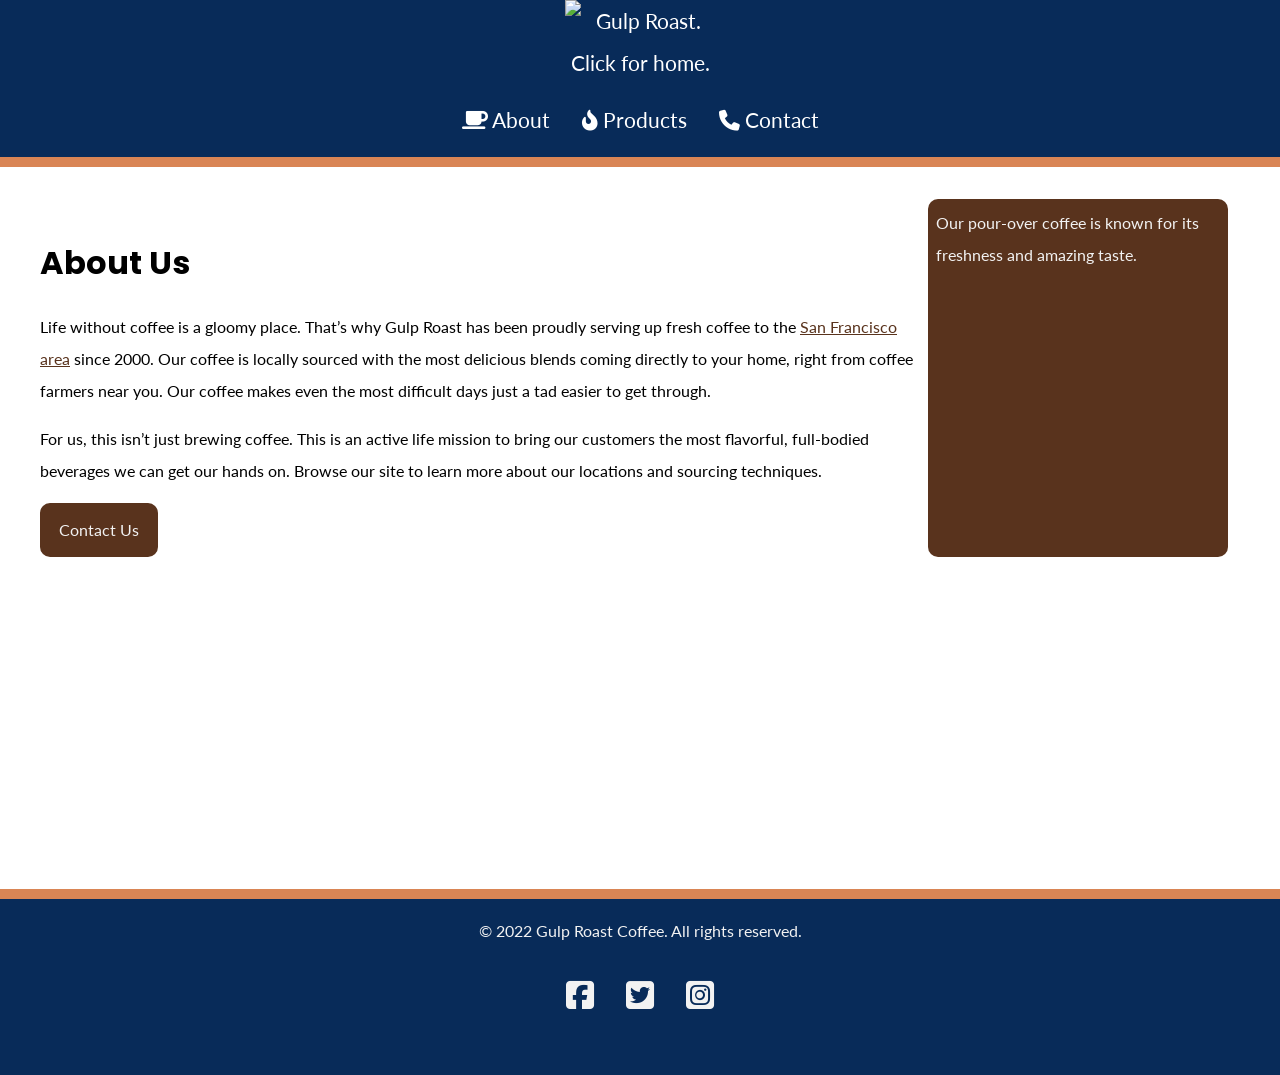
==== Gulp-Roast-Coffee/index.html @ 3289bfb3 "Updated images" ====
<!DOCTYPE html>
<html lang="en">
<head>
    <meta charset="UTF-8">
    <meta http-equiv="X-UA-Compatible" content="IE=edge">
    <meta name="viewport" content="width=device-width, initial-scale=1.0">
    <link rel="preconnect" href="https://fonts.googleapis.com">
    <link rel="preconnect" href="https://fonts.gstatic.com" crossorigin>
    <link href="https://fonts.googleapis.com/css2?family=Lato&family=Poppins:wght@700&display=swap" rel="stylesheet">
    <link rel="stylesheet" href="https://cdnjs.cloudflare.com/ajax/libs/font-awesome/6.5.1/css/all.min.css">
    <link href="css/style.css" rel="stylesheet">
    <title>Gulp Roast Coffee - About Us</title>
</head>
<body>
    <header>
        <nav>
          <ul>
            <li class="logo"><a href="https://uxuicurriculum.wixsite.com/gulproast"><img src="https://assets.codepen.io/6306176/gulp-logo-light.png" alt="Gulp Roast. Click for home." /></a></li>
            <li><a href="https://uxuicurriculum.wixsite.com/gulproast"><span aria-hidden="true" class="fa-solid fa-mug-saucer"></span> About</a></li>
            <li><a href="https://uxuicurriculum.wixsite.com/gulproast"><span aria-hidden="true" class="fa-solid fa-fire-flame-curved"></span> Products</a></li>
            <li><a href="https://uxuicurriculum.wixsite.com/gulproast"><span aria-hidden="true" class="fa-solid fa-phone"></span> Contact</a></li>
          </ul>
        </nav>
      </header>
      <div class="main-bkgd">
        <section class="main">
          <article>
            <h1>About Us</h1>
            <p>Life without coffee is a gloomy place. That’s why Gulp Roast has been proudly serving up fresh coffee to the <a href="https://goo.gl/maps/3rAyszfwSDx8Si2Y9" target="_blank">San Francisco area</a> since 2000. Our coffee is locally sourced with the most delicious blends coming directly to your home, right from coffee farmers near you. Our coffee makes even the most difficult days just a tad easier to get through.</p>
      
            <p>For us, this isn’t just brewing coffee. This is an active life mission to bring our customers the most flavorful, full-bodied beverages we can get our hands on. Browse our site to learn more about our locations and sourcing techniques.</p>
      
            <a class="button" href="https://uxuicurriculum.wixsite.com/gulproast">Contact Us</a>
          </article>
          <figure>
            <picture>
              <source srcset="../media/images/gulp-pouring-coffee-horizontal.jpg" media="(min-width: 992px)">
              <source srcset="..media/images/gulp-pouring-coffee-vertical.jpg" media="(min-width: 768px)">
              <source srcset="..media/images/gulp-pouring-coffee-horizontal-sm.jpg" alt="Making pour-over coffee at our shop.">
            </picture>
            <figcaption>Our pour-over coffee is known for its freshness and amazing taste.</figcaption>
          </figure>
        </section>
      </div>
      <footer>
        <p>&copy; 2022 Gulp Roast Coffee. All rights reserved.</p>
        <ul>
          <li>
            <a href="https://facebook.com" target="_blank">
              <span aria-hidden="true" class="fa-brands fa-facebook-square"></span>
              <span class="sr-only">Facebook</span>
            </a>
          </li>
          <li>
            <a href="https://twitter.com" target="_blank">
              <span aria-hidden="true" class="fa-brands fa-twitter-square"></span>
              <span class="sr-only">Twitter</span>
            </a>
          </li>
          <li>
            <a href="https://instagram.com" target="_blank">
              <span aria-hidden="true" class="fa-brands fa-instagram-square"></span>
              <span class="sr-only">Instagram</span>
            </a>
          </li>
        </ul>
      </footer>
</body>
</html>
---- Gulp-Roast-Coffee/css/style.css ----
body {
    background-color: #082B59;
    margin: 0;
    padding: 0;
    font-family: 'Lato', sans-serif;
    line-height: 2;
  }
  h1, h2, h3 {
    font-family: 'Poppins', sans-serif;
  }
  h1 {
    font-size: 2rem;
    margin-bottom: 0;
  }
  /* make images flexible */
  img {
    max-width: 100%;
  }
  a {
    color: #59331d;
  }
  a:hover {
    text-decoration: none;
  }
  header {
    border-bottom: 10px solid #d98555;
  }
  /* navbar styling */
  nav ul {
    padding: 0;
    margin: 0;
    list-style-type: none;
    display: flex;
    flex-flow: row wrap;
    justify-content: center;
  }
  nav li {
    margin: 0 1rem 1rem 1rem;
    font-size: 1.3rem;
  }
  /* max width on the image in pixels */
  nav .logo img {
    max-width: 150px;
  }
  /* flex basis on the image container, li */
  nav .logo {
    flex-basis: 100%;
    text-align: center;
  }
  nav a {
    color: white;
    text-decoration: none;
    display: block;
  }
  nav a:hover {
    color: #d98555;
  }
  /* establishes a white background */
  .main-bkgd {
    background: #ffffff url(https://assets.codepen.io/6306176/gulp-bean-bkgd.jpg) repeat-x bottom;
    padding-bottom: 300px;
  }
  /* sits inside of the white background, centered */
  .main {
    max-width: 1200px;
    margin: 0 auto;
    padding: 2rem;
    display: flex;
    flex-flow: row wrap;
    justify-content: space-between;
  }
  article {
    flex-basis: 73%;
  }
  figure {
    margin: 3rem 0 0 0;
    flex-basis: 25%;
    background-color: #59331d;
    border-radius: 10px;
  }
  figure img {
    border-top-left-radius: 10px;
    border-top-right-radius: 10px;
  }
  figcaption {
    color: #f2f2f2;
    padding: 0.5rem;
  }
  .button {
    display: inline-block;
    background-color: #59331D;
    border-radius: 10px;
    padding: 0.5rem 1rem;
    margin: 0;
    color: #f2f2f2;
    text-decoration: none;
    border: 3px solid #59331d;
  }
  .button:hover {
    background-color: #f2f2f2;
    color: #59331d;
  }
  footer {
    color: #f2f2f2;
    text-align: center;
    border-top: 10px solid #d98555;
  }
  footer ul {
    list-style-type: none;
    padding: 0;
    margin: 0;
    display: flex;
    flex-flow: row wrap;
    justify-content: center;
  }
  footer a {
    color: #f2f2f2;
    font-size: 2rem;
    display: block;
    margin: 0 1rem 3rem 1rem;
  }

  @media (min-width: 768px) {
    figure {
      max-width: 1200px;
      margin: 0 auto;
    }
    /*
    nav ul {
      display: flex;
      flex-flow: row wrap;
      justify-content: center;
    }
    */
    nav li {
      display: inline-block;
      margin-right: 1rem;
    }
  }
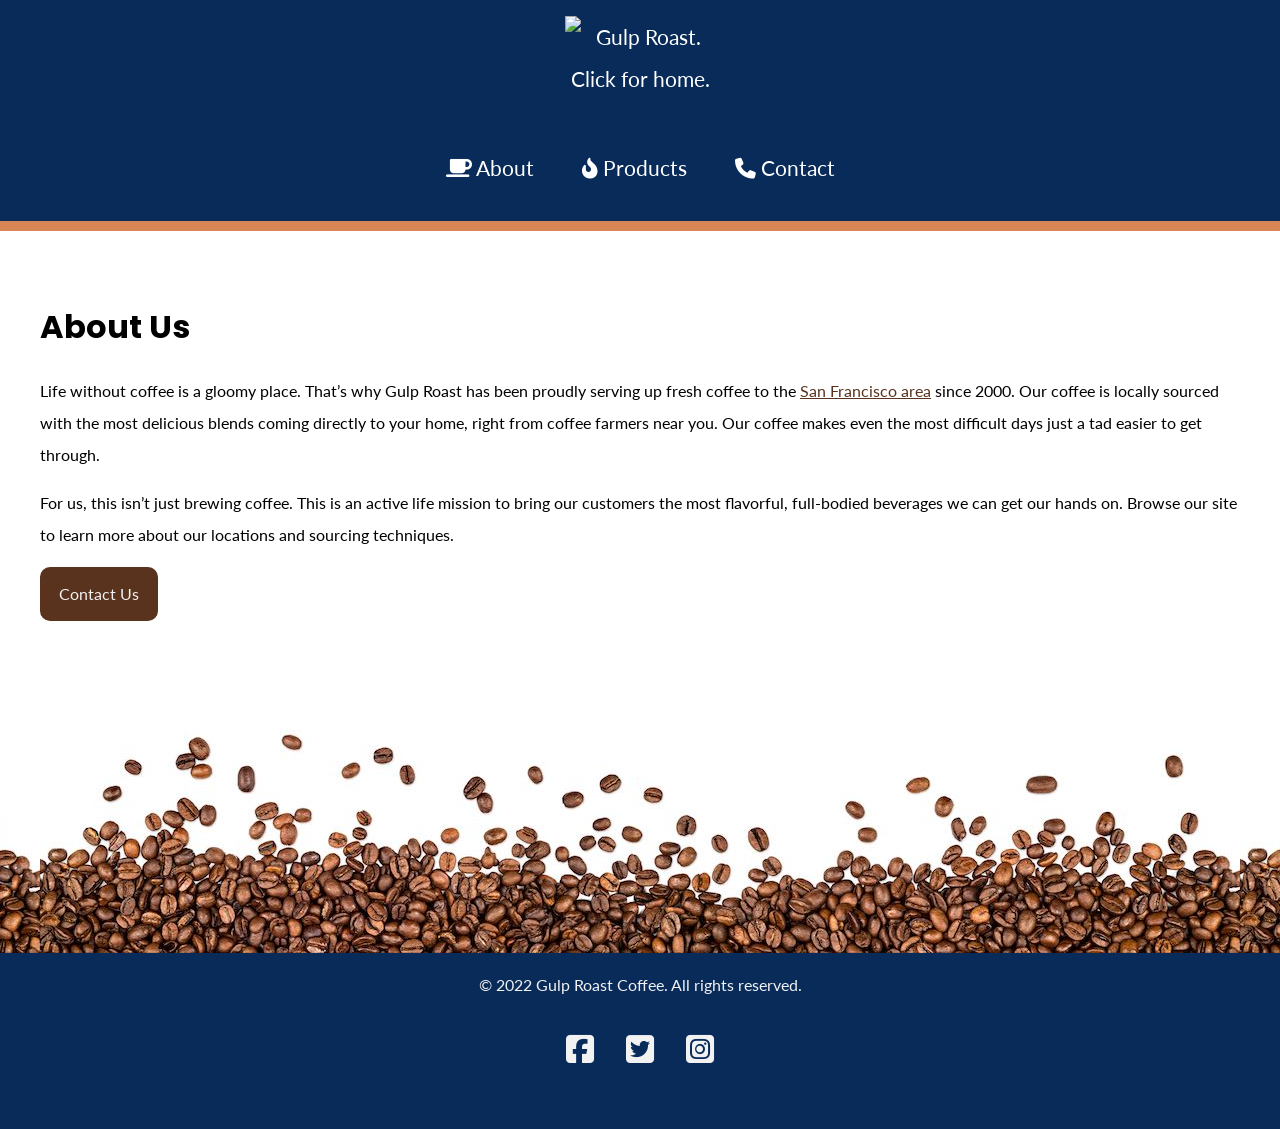
==== commit d3e74dc1: "edits" ====
--- a/Gulp-Roast-Coffee/index.html
+++ b/Gulp-Roast-Coffee/index.html
@@ -1,5 +1,6 @@
 <!DOCTYPE html>
 <html lang="en">
+
 <head>
     <meta charset="UTF-8">
     <meta http-equiv="X-UA-Compatible" content="IE=edge">
@@ -11,36 +12,42 @@
     <link href="css/style.css" rel="stylesheet">
     <title>Gulp Roast Coffee - About Us</title>
 </head>
+
 <body>
+
     <header>
         <nav>
           <ul>
             <li class="logo"><a href="https://uxuicurriculum.wixsite.com/gulproast"><img src="https://assets.codepen.io/6306176/gulp-logo-light.png" alt="Gulp Roast. Click for home." /></a></li>
+          </ul>
+
+          <ul>
             <li><a href="https://uxuicurriculum.wixsite.com/gulproast"><span aria-hidden="true" class="fa-solid fa-mug-saucer"></span> About</a></li>
             <li><a href="https://uxuicurriculum.wixsite.com/gulproast"><span aria-hidden="true" class="fa-solid fa-fire-flame-curved"></span> Products</a></li>
             <li><a href="https://uxuicurriculum.wixsite.com/gulproast"><span aria-hidden="true" class="fa-solid fa-phone"></span> Contact</a></li>
           </ul>
         </nav>
       </header>
+      <div class="container">
       <div class="main-bkgd">
         <section class="main">
-          <article>
-            <h1>About Us</h1>
-            <p>Life without coffee is a gloomy place. That’s why Gulp Roast has been proudly serving up fresh coffee to the <a href="https://goo.gl/maps/3rAyszfwSDx8Si2Y9" target="_blank">San Francisco area</a> since 2000. Our coffee is locally sourced with the most delicious blends coming directly to your home, right from coffee farmers near you. Our coffee makes even the most difficult days just a tad easier to get through.</p>
+          
+            <article>
+              <h1>About Us</h1>
+              <p>Life without coffee is a gloomy place. That’s why Gulp Roast has been proudly serving up fresh coffee to the <a href="https://goo.gl/maps/3rAyszfwSDx8Si2Y9" target="_blank">San Francisco area</a> since 2000. Our coffee is locally sourced with the most delicious blends coming directly to your home, right from coffee farmers near you. Our coffee makes even the most difficult days just a tad easier to get through.</p>
       
-            <p>For us, this isn’t just brewing coffee. This is an active life mission to bring our customers the most flavorful, full-bodied beverages we can get our hands on. Browse our site to learn more about our locations and sourcing techniques.</p>
+              <p>For us, this isn’t just brewing coffee. This is an active life mission to bring our customers the most flavorful, full-bodied beverages we can get our hands on. Browse our site to learn more about our locations and sourcing techniques.</p>
       
-            <a class="button" href="https://uxuicurriculum.wixsite.com/gulproast">Contact Us</a>
-          </article>
-          <figure>
-            <picture>
-              <source srcset="../media/images/gulp-pouring-coffee-horizontal.jpg" media="(min-width: 992px)">
-              <source srcset="..media/images/gulp-pouring-coffee-vertical.jpg" media="(min-width: 768px)">
-              <source srcset="..media/images/gulp-pouring-coffee-horizontal-sm.jpg" alt="Making pour-over coffee at our shop.">
-            </picture>
-            <figcaption>Our pour-over coffee is known for its freshness and amazing taste.</figcaption>
-          </figure>
+              <a class="button" href="https://uxuicurriculum.wixsite.com/gulproast">Contact Us</a>
+            </article>
+            <aside>
+              <source srcset="images/gulp-pouring-coffee-horizontal.jpg" media="(min-width: 992px)">
+              <source srcset="images/gulp-pouring-coffee-vertical.jpg" media="(min-width: 768px)">
+              <source srcset="images/gulp-pouring-coffee-horizontal-sm.jpg" alt="Making pour-over coffee at our shop.">
+            </aside>
+          
         </section>
+      </div>
       </div>
       <footer>
         <p>&copy; 2022 Gulp Roast Coffee. All rights reserved.</p>
--- a/Gulp-Roast-Coffee/css/style.css
+++ b/Gulp-Roast-Coffee/css/style.css
@@ -13,7 +13,8 @@
     margin-bottom: 0;
   }
   /* make images flexible */
-  img {
+  img, 
+  picture {
     max-width: 100%;
   }
   a {
@@ -29,18 +30,19 @@
   nav ul {
     padding: 0;
     margin: 0;
+    display: flex;
+    flex-direction: column;
     list-style-type: none;
-    display: flex;
-    flex-flow: row wrap;
-    justify-content: center;
+    text-align: center;
   }
   nav li {
-    margin: 0 1rem 1rem 1rem;
+    margin: 0 1rem 1rem 3rem;
     font-size: 1.3rem;
   }
   /* max width on the image in pixels */
   nav .logo img {
     max-width: 150px;
+    margin: 0 0 -1.5rem;
   }
   /* flex basis on the image container, li */
   nav .logo {
@@ -57,7 +59,7 @@
   }
   /* establishes a white background */
   .main-bkgd {
-    background: #ffffff url(https://assets.codepen.io/6306176/gulp-bean-bkgd.jpg) repeat-x bottom;
+    background: #ffffff url(../images/gulp-bottom-beans.jpg) repeat-x bottom;
     padding-bottom: 300px;
   }
   /* sits inside of the white background, centered */
@@ -65,26 +67,30 @@
     max-width: 1200px;
     margin: 0 auto;
     padding: 2rem;
+    display: block;
+/*
     display: flex;
+    flex-direction: column;
     flex-flow: row wrap;
-    justify-content: space-between;
+    justify-content: space-evenly;
+    */
   }
   article {
-    flex-basis: 73%;
+    flex-basis: 50%;
   }
-  figure {
+  aside {
     margin: 3rem 0 0 0;
-    flex-basis: 25%;
-    background-color: #59331d;
-    border-radius: 10px;
+    /*
+    display: block;
+    */
+    flex-basis: 50%;
+    max-width: 100%;
+    border-radius: .625rem;
+    margin: 0;
+    padding: 0;
   }
-  figure img {
-    border-top-left-radius: 10px;
-    border-top-right-radius: 10px;
-  }
-  figcaption {
-    color: #f2f2f2;
-    padding: 0.5rem;
+  aside img {
+    border-radius: .625rem;
   }
   .button {
     display: inline-block;
@@ -103,7 +109,9 @@
   footer {
     color: #f2f2f2;
     text-align: center;
+    /*
     border-top: 10px solid #d98555;
+    */
   }
   footer ul {
     list-style-type: none;
@@ -121,19 +129,27 @@
   }
 
   @media (min-width: 768px) {
-    figure {
+    section, figure {
       max-width: 1200px;
       margin: 0 auto;
     }
-    /*
+    
     nav ul {
       display: flex;
       flex-flow: row wrap;
       justify-content: center;
     }
-    */
+    
     nav li {
       display: inline-block;
-      margin-right: 1rem;
+      font-size: 1.3rem;
+      margin: 1rem 1.5rem 2rem;
     }
+
+    nav .logo img {
+      margin: 0 0 -1rem;
+      padding: 0;
+    }
+
+
   }
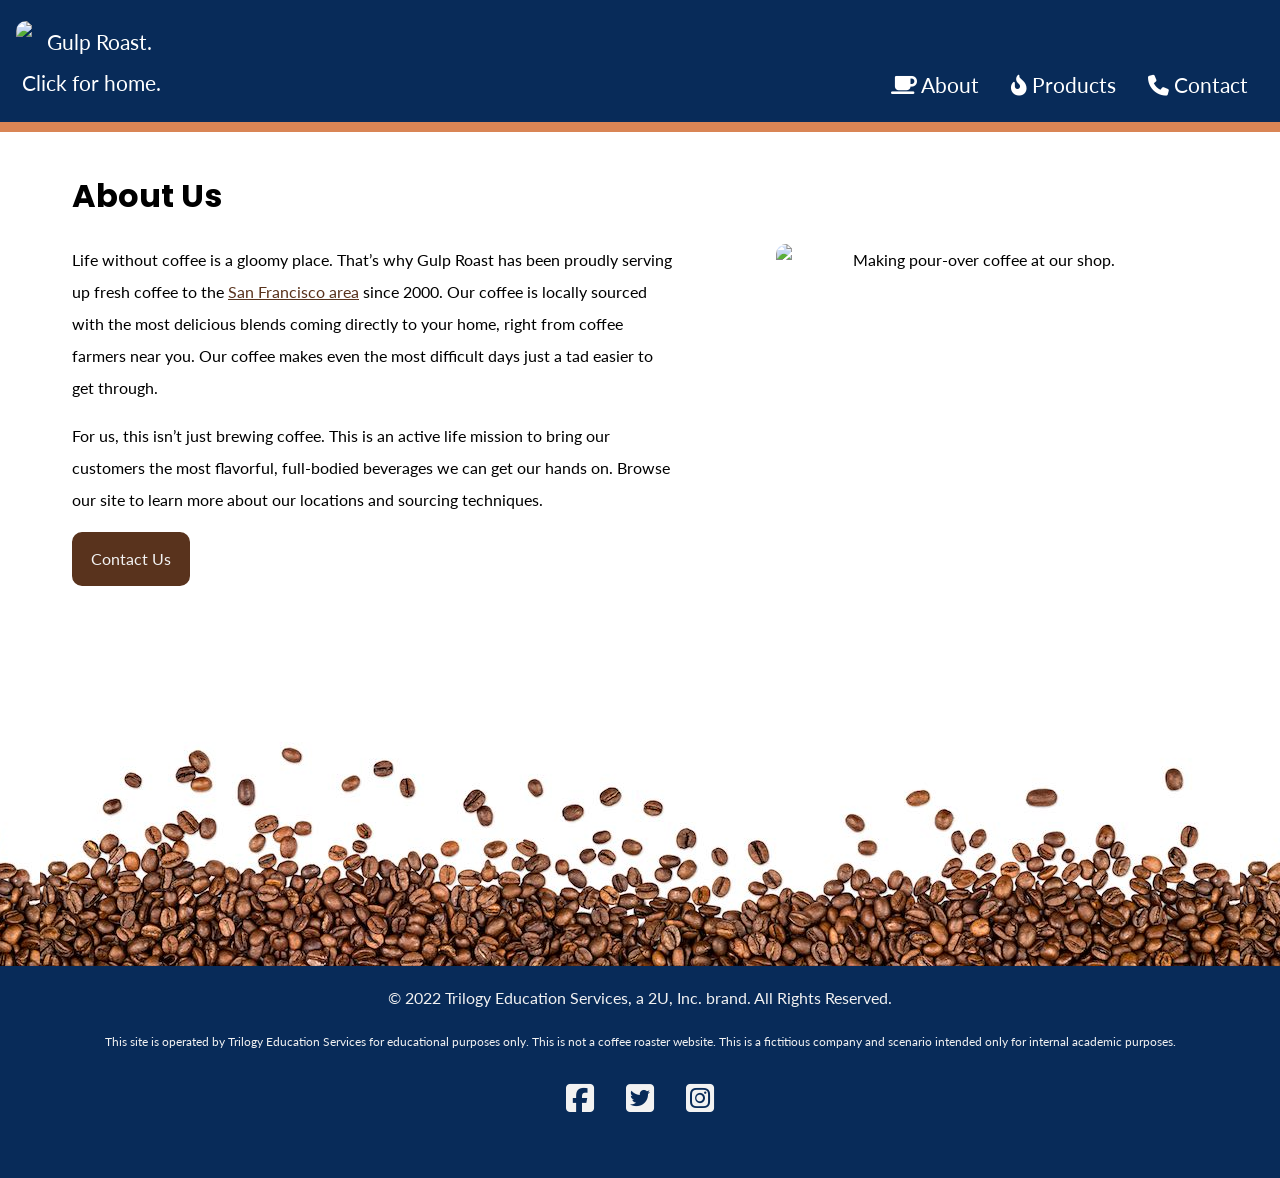
==== commit 5956ad7d: "Update 12.06.23.2" ====
--- a/Gulp-Roast-Coffee/index.html
+++ b/Gulp-Roast-Coffee/index.html
@@ -15,62 +15,68 @@
 
 <body>
 
-    <header>
-        <nav>
+  <header>
+      <nav>
+        <div class="navbarcontainer">
           <ul>
-            <li class="logo"><a href="https://uxuicurriculum.wixsite.com/gulproast"><img src="https://assets.codepen.io/6306176/gulp-logo-light.png" alt="Gulp Roast. Click for home." /></a></li>
+            <div class="left">
+              <li class="logo"><a href="home.html"><img src="https://i.imgur.com/MZU3mFW.png" alt="Gulp Roast. Click for home." /></a></li>
+            </div>
+
+            <div class="right">
+              <li><a href="index.html"><span aria-hidden="true" class="fa-solid fa-mug-saucer"></span> About</a></li>
+              <li><a href="products.html"><span aria-hidden="true" class="fa-solid fa-fire-flame-curved"></span> Products</a></li>
+              <li><a href="contact.html"><span aria-hidden="true" class="fa-solid fa-phone"></span> Contact</a></li>
+            </div>
           </ul>
+        </div>
+      </nav>
+    </header>
+    <div class="main-bkgd">
+      <main>
+        
+          <article>
+            <h1>About Us</h1>
+            <p>Life without coffee is a gloomy place. That’s why Gulp Roast has been proudly serving up fresh coffee to the <a href="https://goo.gl/maps/3rAyszfwSDx8Si2Y9" target="_blank">San Francisco area</a> since 2000. Our coffee is locally sourced with the most delicious blends coming directly to your home, right from coffee farmers near you. Our coffee makes even the most difficult days just a tad easier to get through.</p>
+    
+            <p>For us, this isn’t just brewing coffee. This is an active life mission to bring our customers the most flavorful, full-bodied beverages we can get our hands on. Browse our site to learn more about our locations and sourcing techniques.</p>
+    
+            <a class="button" href="contact.html">Contact Us</a>
+          </article>
+          <picture class="responsive">
+            <source srcset="https://i.imgur.com/SyVSkIY.jpg" media="(min-width: 768px)">
+            <source srcset="https://i.imgur.com/RQFN780.jpg" media="(min-width: 576px)">
+            <img src="https://i.imgur.com/XjjbILH.jpg" alt="Making pour-over coffee at our shop." />
+          </picture>
 
-          <ul>
-            <li><a href="https://uxuicurriculum.wixsite.com/gulproast"><span aria-hidden="true" class="fa-solid fa-mug-saucer"></span> About</a></li>
-            <li><a href="https://uxuicurriculum.wixsite.com/gulproast"><span aria-hidden="true" class="fa-solid fa-fire-flame-curved"></span> Products</a></li>
-            <li><a href="https://uxuicurriculum.wixsite.com/gulproast"><span aria-hidden="true" class="fa-solid fa-phone"></span> Contact</a></li>
-          </ul>
-        </nav>
-      </header>
-      <div class="container">
-      <div class="main-bkgd">
-        <section class="main">
-          
-            <article>
-              <h1>About Us</h1>
-              <p>Life without coffee is a gloomy place. That’s why Gulp Roast has been proudly serving up fresh coffee to the <a href="https://goo.gl/maps/3rAyszfwSDx8Si2Y9" target="_blank">San Francisco area</a> since 2000. Our coffee is locally sourced with the most delicious blends coming directly to your home, right from coffee farmers near you. Our coffee makes even the most difficult days just a tad easier to get through.</p>
-      
-              <p>For us, this isn’t just brewing coffee. This is an active life mission to bring our customers the most flavorful, full-bodied beverages we can get our hands on. Browse our site to learn more about our locations and sourcing techniques.</p>
-      
-              <a class="button" href="https://uxuicurriculum.wixsite.com/gulproast">Contact Us</a>
-            </article>
-            <aside>
-              <source srcset="images/gulp-pouring-coffee-horizontal.jpg" media="(min-width: 992px)">
-              <source srcset="images/gulp-pouring-coffee-vertical.jpg" media="(min-width: 768px)">
-              <source srcset="images/gulp-pouring-coffee-horizontal-sm.jpg" alt="Making pour-over coffee at our shop.">
-            </aside>
-          
-        </section>
-      </div>
-      </div>
-      <footer>
-        <p>&copy; 2022 Gulp Roast Coffee. All rights reserved.</p>
-        <ul>
-          <li>
-            <a href="https://facebook.com" target="_blank">
-              <span aria-hidden="true" class="fa-brands fa-facebook-square"></span>
-              <span class="sr-only">Facebook</span>
-            </a>
-          </li>
-          <li>
-            <a href="https://twitter.com" target="_blank">
-              <span aria-hidden="true" class="fa-brands fa-twitter-square"></span>
-              <span class="sr-only">Twitter</span>
-            </a>
-          </li>
-          <li>
-            <a href="https://instagram.com" target="_blank">
-              <span aria-hidden="true" class="fa-brands fa-instagram-square"></span>
-              <span class="sr-only">Instagram</span>
-            </a>
-          </li>
-        </ul>
-      </footer>
+      </main>
+    </div>
+    <footer>
+      <p>&copy; 2022 Trilogy Education Services, a 2U, Inc. brand. All Rights Reserved.</p>
+        <p class="SmallText">
+This site is operated by Trilogy Education Services for educational purposes only. This is not a coffee roaster website. This is a fictitious company and scenario intended only for internal academic purposes.
+      </p>
+      <ul>
+        <li>
+          <a href="https://www.facebook.com" target="_blank">
+            <span aria-hidden="true" class="fa-brands fa-facebook-square"></span>
+            <span class="sr-only">Facebook</span>
+          </a>
+        </li>
+        <li>
+          <a href="https://www.twitter.com" target="_blank">
+            <span aria-hidden="true" class="fa-brands fa-twitter-square"></span>
+            <span class="sr-only">Twitter</span>
+          </a>
+        </li>
+        <li>
+          <a href="https://www.instagram.com" target="_blank">
+            <span aria-hidden="true" class="fa-brands fa-instagram-square"></span>
+            <span class="sr-only">Instagram</span>
+          </a>
+        </li>
+      </ul>
+    </footer>
 </body>
+
 </html>
--- a/Gulp-Roast-Coffee/css/style.css
+++ b/Gulp-Roast-Coffee/css/style.css
@@ -1,155 +1,304 @@
+/*for mobile*/
 body {
-    background-color: #082B59;
-    margin: 0;
-    padding: 0;
-    font-family: 'Lato', sans-serif;
-    line-height: 2;
-  }
-  h1, h2, h3 {
-    font-family: 'Poppins', sans-serif;
-  }
-  h1 {
-    font-size: 2rem;
-    margin-bottom: 0;
-  }
-  /* make images flexible */
-  img, 
-  picture {
-    max-width: 100%;
-  }
-  a {
-    color: #59331d;
-  }
-  a:hover {
-    text-decoration: none;
-  }
-  header {
-    border-bottom: 10px solid #d98555;
-  }
-  /* navbar styling */
+  background-color: #082B59;
+  margin: 0;
+  padding: 0;
+  font-family: 'Lato', Arial, sans-serif;
+  line-height: 2;
+}
+h1, h2, h3 {
+  font-family: 'Poppins', Helvetica, sans-serif;
+}
+
+h1 {
+  font-size: 2rem;
+  margin: 0;
+}
+
+/* make images flexible */
+img, 
+picture {
+  width: 100%;
+  display: block;
+  border-radius: .625rem;
+}
+
+a {
+  color: #59331d;
+}
+
+a:hover {
+  text-decoration: none;
+}
+
+header {
+  border-bottom: .625rem solid #d98555;
+
+}
+
+/* navbar styling */
+nav ul {
+  padding: 0;
+  margin: 0;
+  display: flex;
+  flex-direction: column;
+  list-style-type: none;
+  text-align: center;
+  align-items: center;
+}
+
+nav li {
+  margin: 0 1rem 1rem;
+  font-size: 1.3rem;
+}
+
+/* max width on the image in pixels */
+nav .logo img {
+  max-width: 150px;
+  margin: 0 0 -1.5rem;
+}
+
+/* flex basis on the image container, li */
+nav .logo {
+  flex-basis: 100%;
+  text-align: center;
+}
+nav a {
+  color: white;
+  text-decoration: none;
+  display: block;
+}
+
+nav a:hover {
+  color: #d98555;
+}
+
+/* establishes a white background */
+.main-bkgd {
+  background: #ffffff url(../images/gulp-bottom-beans.jpg) repeat-x bottom;
+  padding-bottom: 300px;
+}
+
+/* sits inside of the white background, centered */
+main {
+  max-width: 540px;
+  width: 100%;
+  margin: 0;
+  padding: 0;
+  display: flex;
+  flex-direction: column;
+  align-items: center;
+  }
+
+/* Products page styling for mobile */ 
+.ProductHeader {
+  padding: 2rem 0 0 1rem;
+}    
+
+.ProductMain {
+    padding: 0rem 2rem;
+    margin: 1rem 0 0;
+}  
+
+.text {
+padding: 1rem 0 0;
+}
+
+article {
+  text-align: left;
+  margin: 2rem;
+}
+
+picture {
+  text-align: center;
+  width: 100%;
+  max-width: 540px;
+  margin: auto 2rem 0 2rem;
+  padding: 0;
+}
+
+picture img {
+  border-radius: .625rem;
+}
+
+.responsive {
+  width: 100%;
+  max-width: 400px;
+  height: auto;
+}
+
+.button {
+  display: inline-block;
+  background-color: #59331D;
+  border-radius: .625rem;
+  padding: 0.5rem 1rem;
+  margin: 0 0 3rem;
+  color: #f2f2f2;
+  text-decoration: none;
+  border: .2rem solid #59331d;
+}
+.button:hover {
+  background-color: #f2f2f2;
+  color: #59331d;
+}
+footer {
+  color: #f2f2f2;
+  text-align: center;
+}
+
+.SmallText {
+  font-size: 0.75rem;
+}
+
+footer ul {
+  list-style-type: none;
+  padding: 0;
+  margin: 0;
+  display: flex;
+  flex-flow: row wrap;
+  justify-content: center;
+}
+footer a {
+  color: #f2f2f2;
+  font-size: 2rem;
+  display: block;
+  margin: 0 1rem 3rem 1rem;
+}
+
+
+/*-------------------------------------------------------*/
+/* for tablets */
+@media (min-width: 576px) {
+  
   nav ul {
-    padding: 0;
-    margin: 0;
     display: flex;
     flex-direction: column;
-    list-style-type: none;
-    text-align: center;
-  }
-  nav li {
-    margin: 0 1rem 1rem 3rem;
-    font-size: 1.3rem;
-  }
-  /* max width on the image in pixels */
-  nav .logo img {
-    max-width: 150px;
-    margin: 0 0 -1.5rem;
-  }
-  /* flex basis on the image container, li */
-  nav .logo {
-    flex-basis: 100%;
-    text-align: center;
-  }
-  nav a {
-    color: white;
-    text-decoration: none;
-    display: block;
-  }
-  nav a:hover {
-    color: #d98555;
-  }
-  /* establishes a white background */
-  .main-bkgd {
-    background: #ffffff url(../images/gulp-bottom-beans.jpg) repeat-x bottom;
-    padding-bottom: 300px;
-  }
-  /* sits inside of the white background, centered */
-  .main {
-    max-width: 1200px;
-    margin: 0 auto;
-    padding: 2rem;
-    display: block;
-/*
-    display: flex;
-    flex-direction: column;
-    flex-flow: row wrap;
-    justify-content: space-evenly;
-    */
-  }
-  article {
-    flex-basis: 50%;
-  }
-  aside {
-    margin: 3rem 0 0 0;
-    /*
-    display: block;
-    */
-    flex-basis: 50%;
-    max-width: 100%;
-    border-radius: .625rem;
-    margin: 0;
-    padding: 0;
-  }
-  aside img {
-    border-radius: .625rem;
-  }
-  .button {
-    display: inline-block;
-    background-color: #59331D;
-    border-radius: 10px;
-    padding: 0.5rem 1rem;
-    margin: 0;
-    color: #f2f2f2;
-    text-decoration: none;
-    border: 3px solid #59331d;
-  }
-  .button:hover {
-    background-color: #f2f2f2;
-    color: #59331d;
-  }
-  footer {
-    color: #f2f2f2;
-    text-align: center;
-    /*
-    border-top: 10px solid #d98555;
-    */
-  }
-  footer ul {
-    list-style-type: none;
-    padding: 0;
-    margin: 0;
-    display: flex;
+  }
+
+  .right {
+    display: flex;
+    flex-direction: row;
     flex-flow: row wrap;
     justify-content: center;
-  }
-  footer a {
-    color: #f2f2f2;
-    font-size: 2rem;
-    display: block;
-    margin: 0 1rem 3rem 1rem;
-  }
-
-  @media (min-width: 768px) {
-    section, figure {
-      max-width: 1200px;
-      margin: 0 auto;
+    align-items: center;
+  }
+
+  main {
+  display: flex;
+  flex-direction: row;
+  align-items: flex-start;
+  justify-content: space-between;
+  max-width: 768px;
+  width: 100%;
+  margin: 0 auto;
+  padding: 0;
+  }
+ 
+  article {
+    flex-basis: 60%;
+    width: 100%;
+    padding: 0 1rem 0 0;
+  }
+
+  picture {
+    flex-basis: 40%;
+    max-width: 720px;
+    width: 100%;
+    padding: 4rem 1rem 0 0;
+    margin: 4rem 1rem 0 0;
+  }
+  
+  /* Products page styling for tablets */
+  body {
+    box-sizing: border-box;
+  }
+  
+  .ProductMain {
+    display: grid;
+    grid-template-columns: 2fr 3fr;
+    gap: 1rem;
+  }
+  
+  .groupimg {
+    margin: 2rem 0 0;
+  }
+    
+}
+ 
+/*-------------------------------------------------------------*/
+/* for large screens */
+@media (min-width: 768px) {
+ 
+  nav ul {
+    display: flex;
+    flex-direction: row;
+    flex-flow: row wrap;
+    justify-content: space-between;
+  }
+  
+  .flex-container ul {
+    display: flex;
+    padding-left: 0;
+  }
+
+  li {
+    list-style-type: none;
+    display: inline-block;
+  }
+
+  .right {
+    margin: 4rem 1rem 0 0;
+  }
+
+  main {
+    max-width: 1200px;
+    width: 100%;
+    display: flex;
+    flex-direction: row;
+    align-items: flex-start;
+    justify-content: space-between;
+    margin: 0 auto;
+    padding: 0;
     }
+
+    article {
+      flex-basis: 50%;
+      max-width: 600px;
+      width: 100%;
+      padding: 2rem;
+      margin: 0;
+    }
+
+    picture {
+      flex-basis: 50%;
+      max-width: 600px;
+      width: 100%;
+      margin: 5rem 0 0;
+      padding: 2rem 4rem 0 1rem;
+    }
+
+    /* Products page styling for large screens */
+  
+  .ProductHeader {
+    margin: 0;
+  }
+  
+  .ProductMain {
     
-    nav ul {
-      display: flex;
-      flex-flow: row wrap;
-      justify-content: center;
-    }
-    
-    nav li {
-      display: inline-block;
-      font-size: 1.3rem;
-      margin: 1rem 1.5rem 2rem;
-    }
-
-    nav .logo img {
-      margin: 0 0 -1rem;
-      padding: 0;
-    }
-
-
-  }+    display: grid;
+    grid-template-columns: repeat(3, 1fr);
+    gap: 1rem;
+   }
+  
+  .groupimg {
+    width: 100%;
+    height: auto;
+    margin: 2.5rem 0 0;
+  }
+  
+  .text {
+    width: 100%;
+    max-width: 400px;
+  }
+
+}
